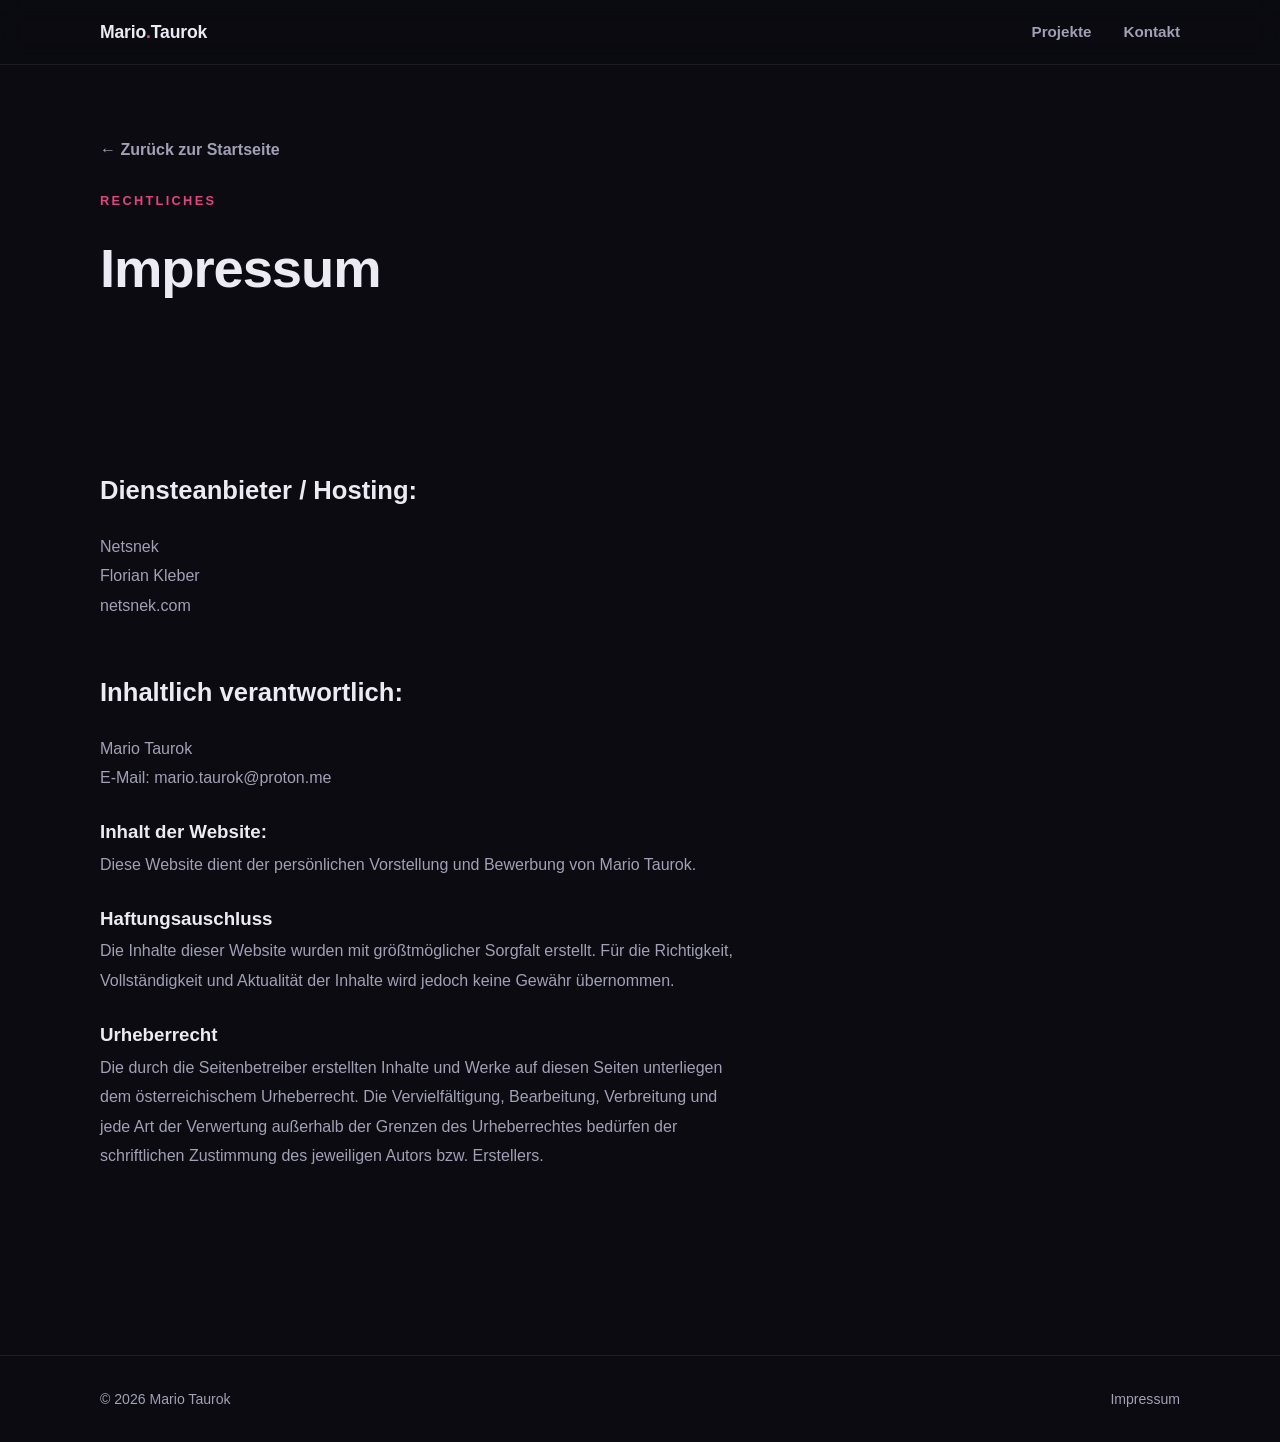
==== site/impressum.html @ eafa4463 "fix: impressum -> impressum.html (Browser-Download-Dialog beheben)" ====
<!DOCTYPE html>
<html lang="de">

<head>
    <meta charset="UTF-8">
    <meta name="viewport" content="width=device-width, initial-scale=1">
    <meta name="description" content="Impressum von Mario Taurok – Kontaktdaten und rechtliche Angaben.">
    <title>Impressum · Mario Taurok</title>
    <link rel="stylesheet" href="style.css?v=4">
</head>

<body>
    <header class="nav">
        <div class="container nav__inner">
            <a class="nav__brand" href="index.html#start">Mario<span>.</span>Taurok</a>
            <nav class="nav__links" aria-label="Hauptnavigation">
                <a href="index.html#projekte">Projekte</a>
                <a href="index.html#kontakt">Kontakt</a>
            </nav>
        </div>
    </header>

    <main>
        <section class="proj-hero">
            <div class="container">
                <a class="backlink" href="index.html">&larr; Zurück zur Startseite</a>
                <p class="kicker">Rechtliches</p>
                <h1 class="proj-title">Impressum</h1>
            </div>
        </section>

        <section class="section">
            <div class="container">
                <div class="prose">

                    <h2>Diensteanbieter / Hosting:</h2>
                    <p>
                        Netsnek <br>
                        Florian Kleber <br>
                        netsnek.com <br>

                    </p>

                    <h2>Inhaltlich verantwortlich:</h2>
                    <p>Mario Taurok<br>
                        E-Mail: <a href="mailto:mario.taurok@proton.me">mario.taurok@proton.me</a>
                        <!-- Adresse hier eintragen --></p>

                    
                    <h3>Inhalt der Website:</h3>
                    <p>Diese Website dient der persönlichen Vorstellung und Bewerbung von Mario Taurok. </p>

                    <h3>Haftungsauschluss </h3>
                    <p>Die Inhalte dieser Website wurden mit größtmöglicher Sorgfalt erstellt. Für die Richtigkeit, Vollständigkeit und Aktualität der Inhalte wird jedoch keine Gewähr übernommen. </p>

                    <h3>Urheberrecht</h3>
                    <p>Die durch die Seitenbetreiber erstellten Inhalte und Werke auf diesen Seiten unterliegen dem
                        österreichischem Urheberrecht. Die Vervielfältigung, Bearbeitung, Verbreitung und jede Art der
                        Verwertung außerhalb der Grenzen des Urheberrechtes bedürfen der schriftlichen Zustimmung des
                        jeweiligen Autors bzw. Erstellers.</p>
                </div>
            </div>
        </section>
    </main>

    <footer class="footer">
        <div class="container footer__inner">
            <span>&copy; 2026 Mario Taurok</span>
            <a class="footer__link" href="impressum.html">Impressum</a>
        </div>
    </footer>
</body>

</html>
---- site/style.css ----
/* ============================================================
   Mario Taurok – Portfolio
   Reines CSS, dunkles Design (inspiriert von netsnek.com)
   ============================================================ */

/* ---------- Design-Tokens ---------- */
:root {
  --bg:       #0b0b11;
  --bg-2:     #12121c;
  --bg-3:     #1a1a28;
  --line:     rgba(255, 255, 255, .08);
  --text:     #ecebf3;
  --muted:    #a2a0b4;
  --accent:   #e0457b;   /* Magenta */
  --accent-2: #7c4dff;   /* Violett */
  --grad: linear-gradient(135deg, var(--accent), var(--accent-2));
  --radius: 16px;
  --maxw: 1080px;
}

/* ---------- Reset / Basis ---------- */
* { box-sizing: border-box; margin: 0; padding: 0; }

html { scroll-behavior: smooth; }

body {
  background: var(--bg);
  color: var(--text);
  font-family: -apple-system, BlinkMacSystemFont, "Segoe UI", Roboto, Helvetica, Arial, sans-serif;
  line-height: 1.6;
  -webkit-font-smoothing: antialiased;
  overflow-x: hidden;
}

img { max-width: 100%; height: auto; display: block; }
a { color: inherit; text-decoration: none; }

.container {
  width: min(92%, var(--maxw));
  margin-inline: auto;
}

.section { padding-block: clamp(3.5rem, 9vw, 7rem); }
.section[id], .hero[id] { scroll-margin-top: 80px; }

.kicker {
  text-transform: uppercase;
  letter-spacing: .18em;
  font-size: .8rem;
  font-weight: 700;
  color: var(--accent);
  margin-bottom: .8rem;
}

.section__title {
  font-size: clamp(1.7rem, 4vw, 2.6rem);
  font-weight: 800;
  letter-spacing: -.01em;
  margin-bottom: 1.5rem;
}

.grad {
  background: var(--grad);
  -webkit-background-clip: text;
  background-clip: text;
  color: transparent;
}

/* ---------- Navigation ---------- */
.nav {
  position: sticky;
  top: 0;
  z-index: 50;
  background: rgba(11, 11, 17, .72);
  backdrop-filter: blur(12px);
  border-bottom: 1px solid var(--line);
}
.nav__inner {
  display: flex;
  align-items: center;
  justify-content: space-between;
  height: 64px;
}
.nav__brand { font-weight: 800; font-size: 1.1rem; letter-spacing: -.01em; }
.nav__brand span { color: var(--accent); }
.nav__links { display: flex; gap: clamp(1rem, 3vw, 2rem); }
.nav__links a {
  color: var(--muted);
  font-weight: 600;
  font-size: .95rem;
  transition: color .2s;
}
.nav__links a:hover { color: var(--text); }

/* ---------- Buttons ---------- */
.btn {
  display: inline-flex;
  align-items: center;
  gap: .55rem;
  padding: .85rem 1.4rem;
  border-radius: 999px;
  font-weight: 700;
  font-size: .98rem;
  border: 1px solid transparent;
  cursor: pointer;
  transition: transform .15s ease, box-shadow .2s ease, background .2s, border-color .2s;
}
.btn:hover { transform: translateY(-2px); }
.btn .ico { width: 1.15em; height: 1.15em; }

.btn--primary {
  background: var(--grad);
  color: #fff;
  box-shadow: 0 8px 24px rgba(224, 69, 123, .35);
}
.btn--primary:hover { box-shadow: 0 12px 30px rgba(124, 77, 255, .45); }

.btn--ghost {
  background: transparent;
  border-color: var(--line);
  color: var(--text);
}
.btn--ghost:hover { border-color: var(--accent); background: rgba(255, 255, 255, .03); }

/* Icon-Stroke-Stil */
.ico { fill: none; stroke: currentColor; stroke-width: 2; stroke-linecap: round; stroke-linejoin: round; }
.btn--social .ico, .nav .ico { stroke: none; fill: currentColor; }

/* ---------- Hero ---------- */
.hero {
  position: relative;
  padding-block: clamp(4rem, 12vw, 9rem);
  overflow: hidden;
}
.hero__inner { position: relative; z-index: 2; max-width: 760px; }
.eyebrow {
  display: inline-block;
  padding: .35rem .8rem;
  border: 1px solid var(--line);
  border-radius: 999px;
  font-size: .8rem;
  color: var(--muted);
  margin-bottom: 1.5rem;
}
.hero__title {
  font-size: clamp(2.6rem, 8vw, 4.6rem);
  line-height: 1.05;
  font-weight: 800;
  letter-spacing: -.025em;
  margin-bottom: 1.3rem;
}
.hero__lead {
  font-size: clamp(1.05rem, 2.2vw, 1.25rem);
  color: var(--muted);
  max-width: 56ch;
  margin-bottom: 2.2rem;
}
.hero__actions { display: flex; flex-wrap: wrap; gap: 1rem; }

.hero__glow {
  position: absolute;
  top: -20%;
  right: -10%;
  width: 60vw;
  height: 60vw;
  max-width: 720px;
  max-height: 720px;
  background: radial-gradient(circle, rgba(124, 77, 255, .28), rgba(224, 69, 123, .12) 45%, transparent 70%);
  filter: blur(20px);
  z-index: 1;
  pointer-events: none;
}

/* ---------- Hero: 2 Spalten + Live-Terminal ---------- */
.hero__grid {
  position: relative;
  z-index: 2;
  display: grid;
  grid-template-columns: 1.05fr .95fr;
  gap: clamp(2rem, 5vw, 4rem);
  align-items: center;
}
.hero__grid .hero__inner { max-width: none; }
.hero__aside { min-width: 0; }

.term {
  background: #0a0a12;
  border: 1px solid var(--line);
  border-radius: 14px;
  overflow: hidden;
  box-shadow: 0 24px 60px rgba(0, 0, 0, .5);
  font-family: ui-monospace, SFMono-Regular, Menlo, Consolas, "Liberation Mono", monospace;
}
.term__bar {
  display: flex;
  align-items: center;
  gap: .5rem;
  padding: .65rem .9rem;
  background: #13131d;
  border-bottom: 1px solid var(--line);
}
.term__dot { width: 11px; height: 11px; border-radius: 50%; }
.term__dot--r { background: #ff5f57; }
.term__dot--y { background: #febc2e; }
.term__dot--g { background: #28c840; }
.term__title { margin-left: .5rem; font-size: .8rem; color: var(--muted); letter-spacing: .02em; }
.term__body {
  padding: 1rem 1.1rem 1.2rem;
  font-size: .9rem;
  line-height: 1.7;
  color: #cdd6d0;
  min-height: 230px;
  max-height: 340px;
  overflow: auto;
}
.term__line { white-space: pre-wrap; word-break: break-word; }
.term__prompt { color: #6ee7a8; font-weight: 700; }
.term__path { color: #7aa2f7; }
.term__ok { color: #28c840; }
.term__ac { color: var(--accent); font-weight: 700; }
.term__err { color: #ff6b6b; }
.term__dim { color: #6b7280; }
.term__body b { color: #fff; }
.term__cursor {
  display: inline-block;
  width: 8px;
  height: 1.05em;
  background: #6ee7a8;
  vertical-align: -2px;
  animation: term-blink 1.05s steps(1) infinite;
}
@keyframes term-blink { 50% { opacity: 0; } }

@media (max-width: 880px) {
  .hero__grid { grid-template-columns: 1fr; }
  .hero__aside { order: 2; }
}

/* ---------- Über mich ---------- */
.about__grid {
  display: grid;
  grid-template-columns: 280px 1fr;
  gap: clamp(2rem, 5vw, 4rem);
  align-items: start;
}
.about__media img {
  width: 100%;
  border-radius: var(--radius);
  border: 1px solid var(--line);
  aspect-ratio: 1 / 1;
  object-fit: cover;
}
.about__text p { color: var(--muted); margin-bottom: 1.5rem; }
.about__text strong { color: var(--text); }

.skills {
  display: grid;
  grid-template-columns: repeat(auto-fit, minmax(200px, 1fr));
  gap: 1rem;
  margin-bottom: 1.8rem;
}
.skill {
  background: var(--bg-2);
  border: 1px solid var(--line);
  border-radius: 12px;
  padding: 1rem 1.1rem;
}
.skill h3 { font-size: .98rem; margin-bottom: .25rem; }
.skill p { font-size: .9rem; color: var(--muted); margin: 0; }

.langs { list-style: none; display: flex; flex-wrap: wrap; gap: .6rem 1.4rem; }
.langs li { font-size: .92rem; color: var(--muted); }
.langs span { color: var(--text); font-weight: 700; margin-right: .35rem; }

/* ---------- Projekte ---------- */
.grid {
  display: grid;
  grid-template-columns: repeat(auto-fit, minmax(270px, 1fr));
  gap: 1.4rem;
}
.card {
  background: var(--bg-2);
  border: 1px solid var(--line);
  border-radius: var(--radius);
  overflow: hidden;
  display: flex;
  flex-direction: column;
  transition: transform .2s ease, border-color .2s ease, box-shadow .2s ease;
}
.card:hover {
  transform: translateY(-4px);
  border-color: rgba(224, 69, 123, .5);
  box-shadow: 0 16px 40px rgba(0, 0, 0, .4);
}
/* statische (nicht klickbare) Karte – z. B. Cloudflight */
.card--static { cursor: default; }
.card--static:hover { transform: none; border-color: var(--line); box-shadow: none; }
.card__media {
  position: relative;
  aspect-ratio: 16 / 10;
  background: var(--bg-3);
}
.card__media img { width: 100%; height: 100%; object-fit: cover; }
.card__media--grad { display: grid; place-items: center; }
.grad-1 { background: linear-gradient(135deg, #2a1230, #7c4dff); }
.grad-2 { background: linear-gradient(135deg, #3a1226, #e0457b); }
.card__emoji { font-size: 3.2rem; }
.card__badge {
  position: absolute;
  top: .7rem;
  left: .7rem;
  background: rgba(0, 0, 0, .55);
  backdrop-filter: blur(4px);
  border: 1px solid var(--line);
  color: #fff;
  font-size: .72rem;
  font-weight: 700;
  letter-spacing: .03em;
  padding: .25rem .6rem;
  border-radius: 999px;
}
.card__body { padding: 1.2rem 1.3rem 1.4rem; display: flex; flex-direction: column; gap: .6rem; flex: 1; }
.card__body h3 { font-size: 1.15rem; font-weight: 700; }
.card__body p { color: var(--muted); font-size: .94rem; }

.tags { list-style: none; display: flex; flex-wrap: wrap; gap: .45rem; margin-top: auto; }
.tags li {
  font-size: .76rem;
  font-weight: 600;
  color: var(--text);
  background: var(--bg-3);
  border: 1px solid var(--line);
  padding: .25rem .6rem;
  border-radius: 7px;
}

/* ---------- Kontakt ---------- */
.contact__inner { text-align: center; max-width: 640px; margin-inline: auto; }
.contact__lead { color: var(--muted); margin-bottom: 2rem; }
.contact__buttons { display: flex; flex-wrap: wrap; gap: 1rem; justify-content: center; }
.btn--social {
  background: var(--bg-2);
  border: 1px solid var(--line);
  color: var(--text);
}
.btn--social:hover { border-color: var(--accent); background: var(--bg-3); }

/* ---------- Footer ---------- */
.footer { border-top: 1px solid var(--line); padding-block: 2rem; }
.footer__inner {
  display: flex;
  flex-wrap: wrap;
  gap: .5rem 1.5rem;
  justify-content: space-between;
  align-items: center;
  color: var(--muted);
  font-size: .88rem;
}
.footer__link { color: var(--muted); transition: color .2s; }
.footer__link:hover { color: var(--text); }

/* ---------- Responsive ---------- */
@media (max-width: 720px) {
  .about__grid { grid-template-columns: 1fr; }
  .about__media { max-width: 220px; }
  .nav__links { gap: 1rem; }
  .footer__inner { justify-content: center; text-align: center; }
}

@media (max-width: 460px) {
  .nav__links a:first-child { display: none; } /* "Über mich" auf sehr schmalen Screens ausblenden */
  .btn { width: 100%; justify-content: center; }
  .hero__actions { width: 100%; }
}

/* ============================================================
   Klickbare Karten + Projekt-Detailseiten
   ============================================================ */
.projects__hint { color: var(--muted); margin-top: -.6rem; margin-bottom: 1.6rem; font-size: .95rem; }
.card__more { margin-top: .8rem; font-weight: 700; font-size: .9rem; color: var(--accent); }
.card:hover .card__more { color: var(--text); }

/* gefüllte Icon-Variante (z. B. GitHub-Logo) */
.ico--fill { fill: currentColor; stroke: none; }

/* ---- Detailseite ---- */
.backlink { display: inline-block; color: var(--muted); font-weight: 600; margin-bottom: 1.8rem; }
.backlink:hover { color: var(--accent); }

.proj-hero { padding-block: clamp(2.5rem, 7vw, 4.5rem) 1.5rem; }
.proj-title { font-size: clamp(2.2rem, 6vw, 3.4rem); font-weight: 800; letter-spacing: -.02em; margin-bottom: 1.2rem; }
.proj-lead { color: var(--muted); font-size: clamp(1.1rem, 2vw, 1.3rem); line-height: 1.7; max-width: 62ch; margin-bottom: 2rem; }
.proj-hero .tags { margin-bottom: 2.2rem; }
.proj-actions { display: flex; flex-wrap: wrap; gap: 1rem; }

.proj-figure { margin: 1rem 0 4rem; border-radius: var(--radius); overflow: hidden; border: 1px solid var(--line); }
.proj-figure img { width: 100%; aspect-ratio: 16 / 9; object-fit: cover; display: block; }

.prose { max-width: 72ch; margin-bottom: 4.5rem; line-height: 1.85; }
.prose h2 { font-size: 1.6rem; font-weight: 800; margin: 3rem 0 1.1rem; }
.prose h2:first-child { margin-top: 0; }
.prose p { color: var(--muted); margin-bottom: 1.4rem; }
.prose ul { color: var(--muted); padding-left: 1.3rem; margin-bottom: 1.4rem; }
.prose li { margin-bottom: .7rem; }
.prose code { background: var(--bg-3); border: 1px solid var(--line); border-radius: 5px; padding: .12em .45em; font-size: .9em; }

.gallery-title { font-size: 1.6rem; font-weight: 800; margin-bottom: 1.8rem; }
.gallery { display: grid; grid-template-columns: repeat(auto-fit, minmax(240px, 1fr)); gap: 1.8rem; }
.placeholder {
  display: grid;
  place-items: center;
  aspect-ratio: 4 / 3;
  border-radius: var(--radius);
  border: 1px dashed rgba(255, 255, 255, .18);
  background: linear-gradient(135deg, var(--bg-2), var(--bg-3));
  color: var(--muted);
  font-size: .9rem;
  font-weight: 600;
  letter-spacing: .03em;
  text-align: center;
  padding: 1.2rem;
}
.placeholder--lg { aspect-ratio: 16 / 9; margin-bottom: 4rem; font-size: 1rem; }
.placeholder span::before { content: "🖼"; display: block; font-size: 2rem; margin-bottom: .5rem; }

/* ---------- Terminal: interaktive Eingabe ---------- */
.term__inputline { display: flex; align-items: center; flex-wrap: wrap; }
.term__typed { white-space: pre-wrap; word-break: break-word; }
.term__ghost {
  flex: 0 0 1px;
  width: 1px;
  min-width: 0;
  opacity: 0;
  border: 0;
  outline: none;
  padding: 0;
  margin: 0;
  background: transparent;
  color: transparent;
  caret-color: transparent;
  font: inherit;
}
.term__body { cursor: text; }
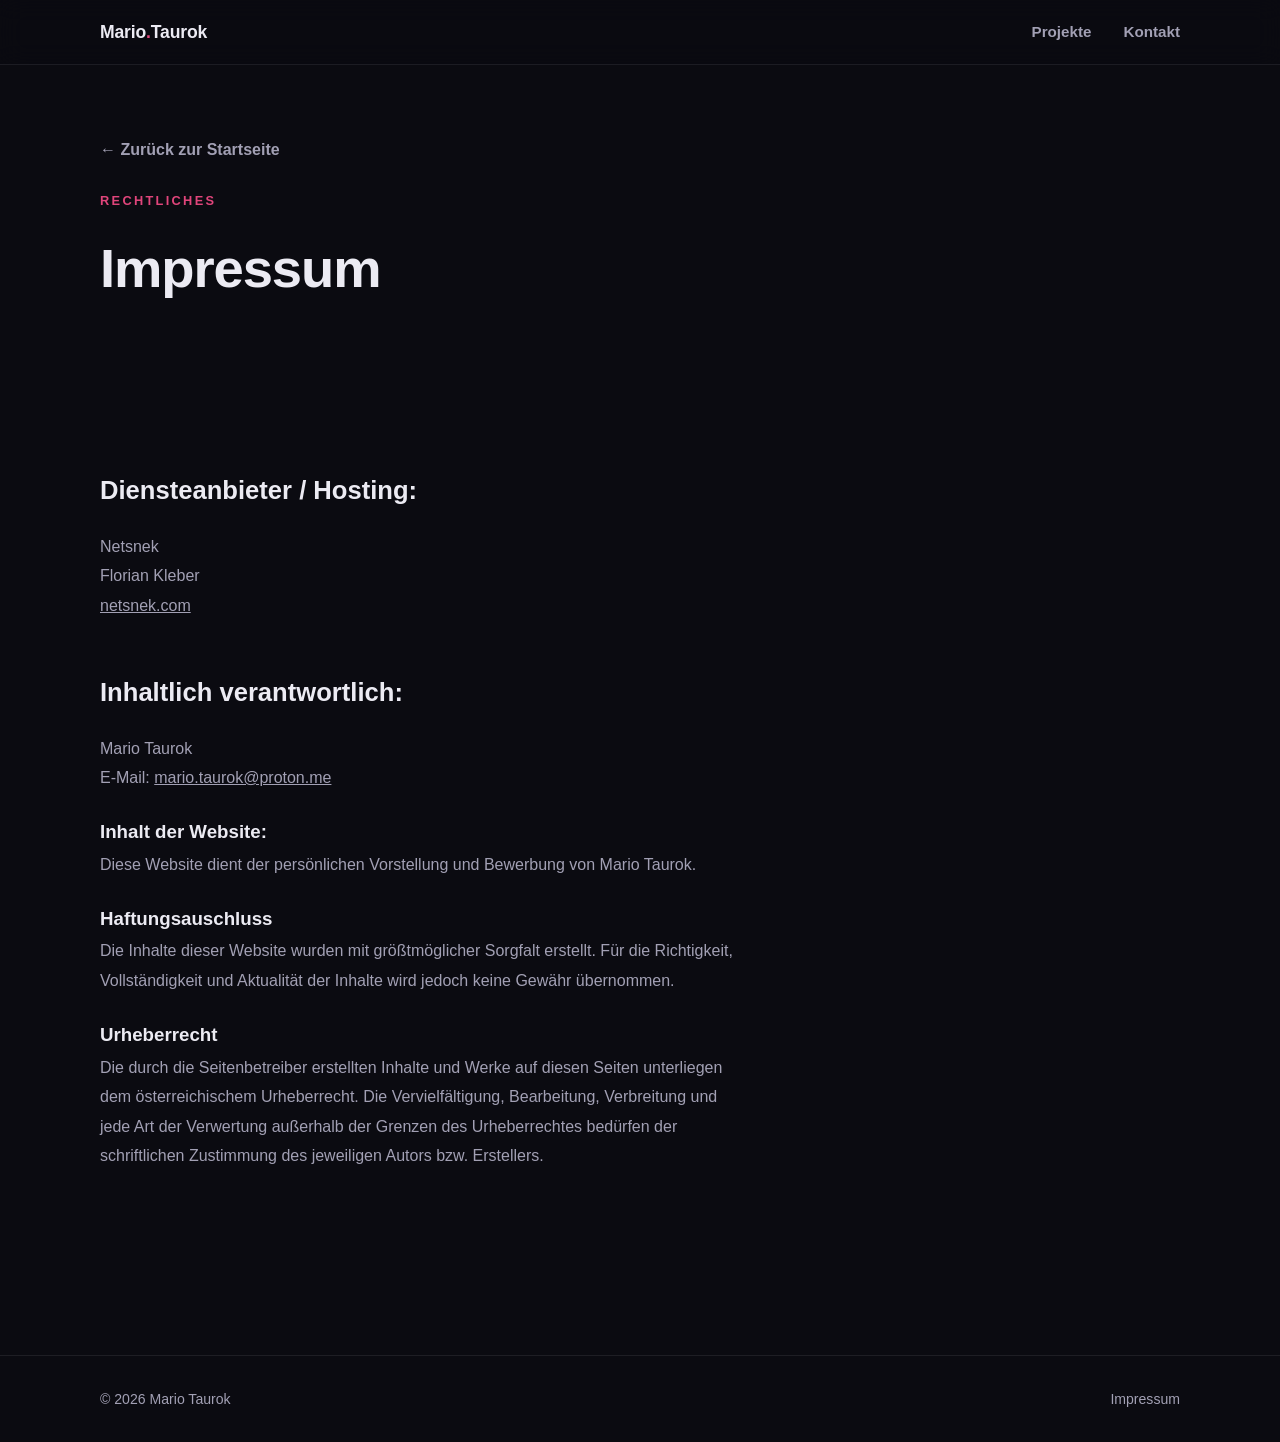
==== commit b071316a: "fix: impressum - email underline + netsnek.com hyperlink" ====
--- a/site/impressum.html
+++ b/site/impressum.html
@@ -37,13 +37,13 @@
                     <p>
                         Netsnek <br>
                         Florian Kleber <br>
-                        netsnek.com <br>
+                        <a href="https://netsnek.com" target="_blank" rel="noopener" style="text-decoration: underline">netsnek.com</a> <br>
 
                     </p>
 
                     <h2>Inhaltlich verantwortlich:</h2>
                     <p>Mario Taurok<br>
-                        E-Mail: <a href="mailto:mario.taurok@proton.me">mario.taurok@proton.me</a>
+                        E-Mail: <a href="mailto:mario.taurok@proton.me" style="text-decoration: underline">mario.taurok@proton.me</a>
                         <!-- Adresse hier eintragen --></p>
 
                     
